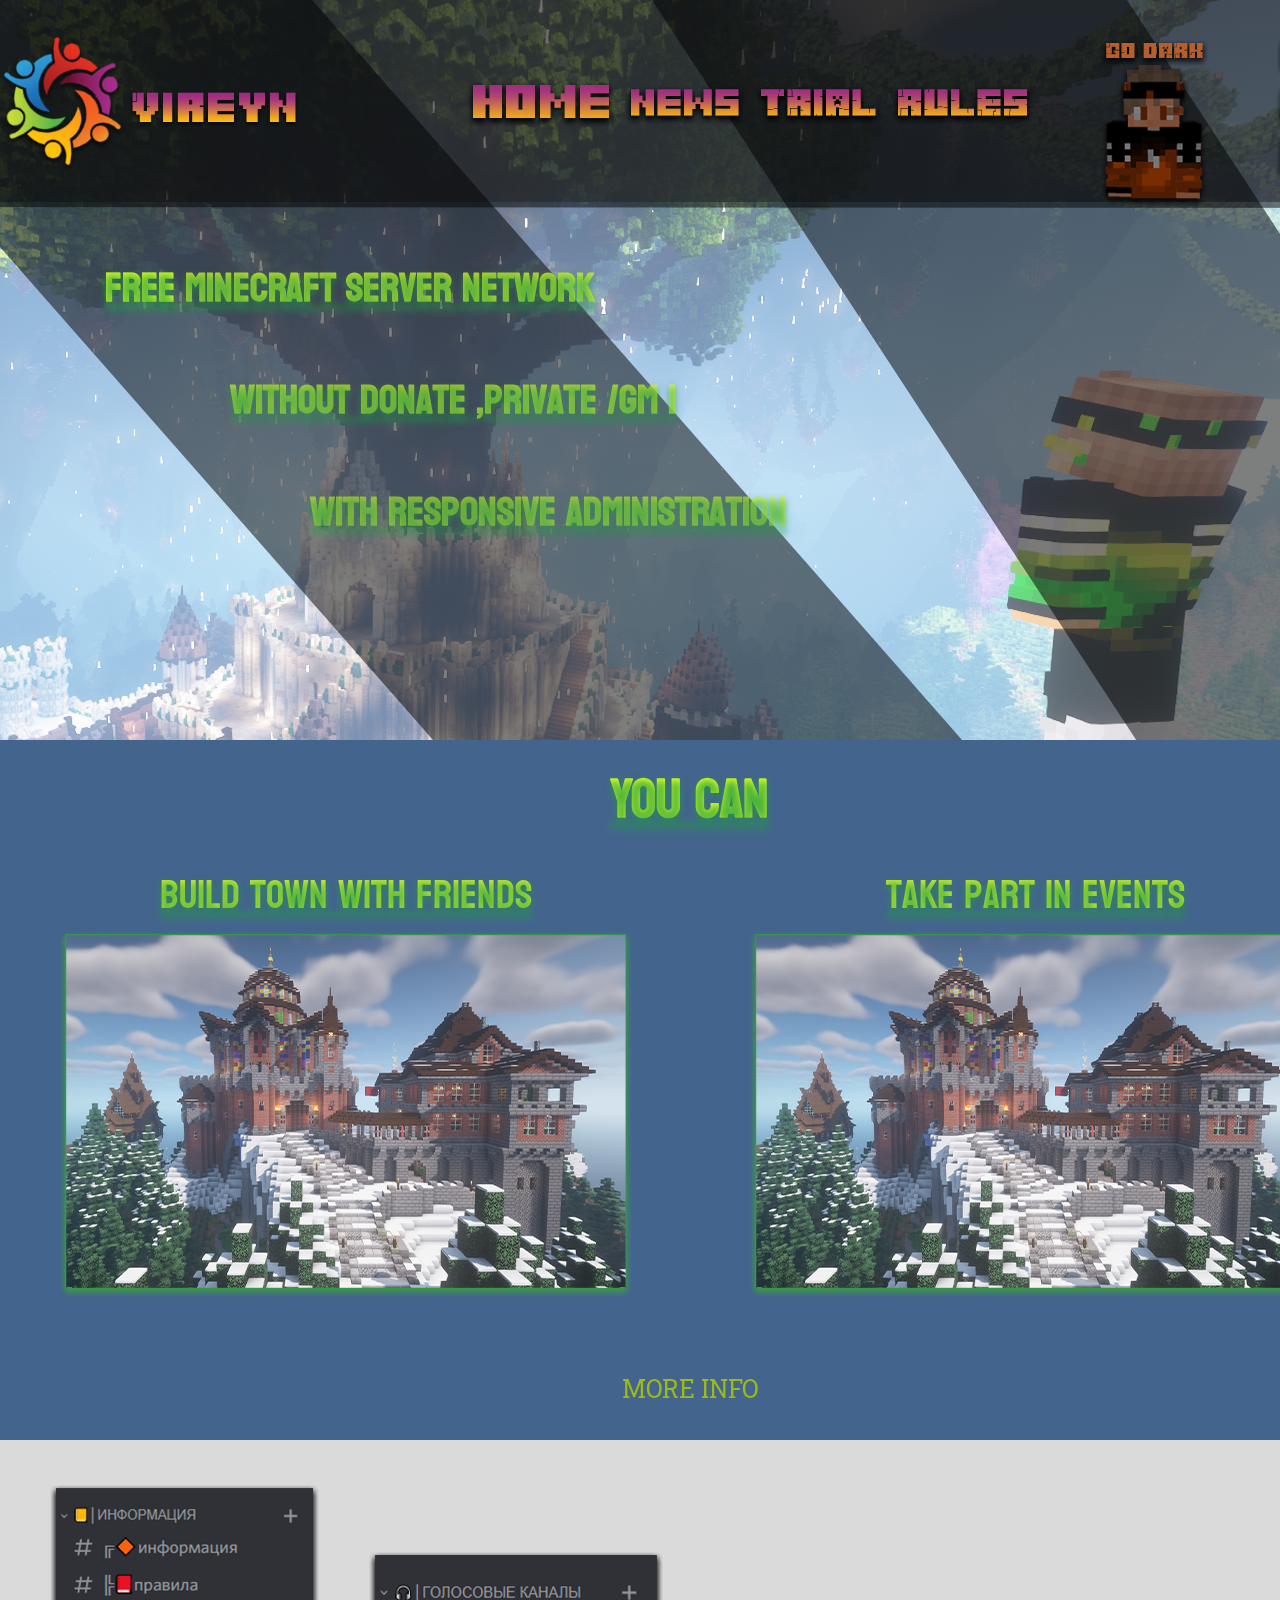
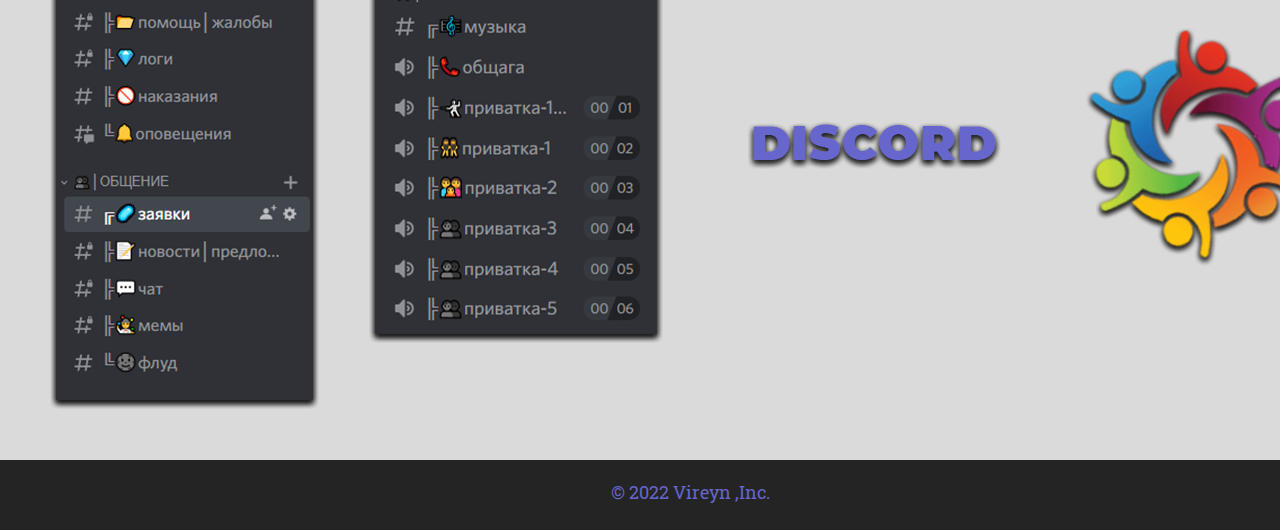
==== index.html @ 2be54cd7 "d" ====
<!DOCTYPE html>
<html lang="en">
<head>
    <meta charset="UTF-8">
    <meta http-equiv="X-UA-Compatible" content="IE=edge">
    <meta name="viewport" content="width=device-width, initial-scale=1, shrink-to-fit=no">
    <link rel="preconnect" href="https://fonts.googleapis.com">
    <link rel="preconnect" href="https://fonts.gstatic.com" crossorigin>
    <link
    href="https://fonts.googleapis.com/css2?family=Koulen&family=Roboto+Slab:wght@100;200;300;400;500;600;700;800;900&display=swap" rel="stylesheet">
    <link rel="stylesheet" href="/style/day-version-hello.css">
    <title>Vireyn | Server</title>
</head>
<body>
   <header class="top" id="top">
        <div class="bg-fullscreen">
            <div class="container">
                <div class="main-top">
                    <div class="full-logo">
                        <img src="/img/first-site/day-version/logo.png" alt="logo " class="logo-img logo">
                        <img src="/img/first-site/day-version/Vireyn-logo-text.png" alt="logo-text" class="logo-text logo">
                    </div>
                    <div class="menu-navigation">
                        <a href=""><img class="home"  src="/img/first-site/day-version/homeb-btn.png" alt="main"></a>
                        <a href=""><img src="/img/first-site/day-version/news-btn.png" alt="news" class="news"></a>
                        <a href=""><img src="/img/first-site/day-version/trial-btn.png" alt="trial" class="trial"></a>
                        <a href=""><img src="/img/first-site/day-version/rules-btn.png" alt="rules" class="rules"></a>
                    </div>
                    <div class="set-type">
                        <!-- <img src="/img/first-site/day-version/GO-DARK-btn.png" alt="set-type" height="25px" class="go-dark-btn-text"> -->
                        <a href="/pages/main/moon-version-hello.html" class="bayt-ref"><img src="/img/first-site/day-version/sun-btn.png" alt="bayt-btn" width="108px" height="145px" class="bayt-btn"></a>
                    </div>
                    <div class="settings-lang">
                        <a href="index.html"><img src="/img/first-site/day-version/EN.png" alt="btn" class="lan-btn en-btn"></a>
                        <a href="/pages/main/day-version-hello-ua.html"><img src="/img/first-site/day-version/UA.png" alt="btn" class="lan-btn ua-btn"></a>
                        <a href="/pages/main/day-version-hello-ru.html"><img src="/img/first-site/day-version/RUS.png" alt="btn" class="lan-btn ru-btn"></a>
                    </div>
                </div>
                <div class="intro">
                    <!-- <h1 class="main-h">
                        Vireyn it is
                    </h1> -->
                    <p class="main-intro main-intro-1"> <span class="free-main"> FREE </span> minecraft server network </p>
                    <p class="main-intro main-intro-2"> without donate ,private /gm 1</p>
                    <p class="main-intro main-intro-3"> with responsive administration</p>
                </div>
            </div>
        </div>
   </header>
   <section class="you-can">
        <div class="bg-section-2">
            <div class="container">
                <h2 class="main-h h-section-2">
                    YOU CAN
                </h2>
                <div class="intro-section-2">
                    <h4 class="main-intro m-i-1-section2">
                        build town with friends
                    </h4>
                    <h4 class="main-intro m-i-2-section2">
                        take part in events
                    </h4>
                </div>
                <div class="picture-section-2">
                    <img class="build-picture" src="/img/first-site/day-version/you-can-build-day.png" alt="build-picture">
                    <img src="/img/first-site/day-version/you-can-build-day.png" alt="dragon-picture">
                </div>
                <div class="more-info-section">
                    <a href="#" class="more-info-btn"><p class="more-info-btn-text">MORE INFO</p></a>
                </div>
            </div>
        </div>
   </section>
   <section class="discord-section" id="discord-section">
        <div class="discord-bg">
            <div class="container">
                <div class="discord-img">
                    <img  class="chat-ds-section" src="/img/first-site/day-version/discord-section-chats.png" alt="chats-img">
                    <img  class="voice-ds-section" src="/img/first-site/day-version/discorg-section-voice.png" alt="voice-chays-img">
                    <a href="#" class="discord-btn"><img class="discord-btn-img" src="/img/first-site/day-version/DISCORD-btn.png" alt="discord"></a>
                    <img width="218px" class="logo-ds-section" src="/img/first-site/day-version/logo-discord-section.png" alt="logo">
                </div>
            </div>
        </div>
   </section>
   <footer id="credits" class="credits">
        <div class="footer-bg">
            <div class="container">
                <p class="credits-text"> &copy; 2022 Vireyn ,Inc.</p>
            </div>
        </div>
   </footer>
</body>
</html>
---- style/day-version-hello.css ----
body {
    font-family: 'Roboto Slab', serif;
    /* font-family: 'Libre Baskerville', serif; */
    font-size: 18px;
    margin: 0;
    padding: 0;
}

div,p,input,button,form,span,a,ul,li {
    box-sizing: border-box;
}

h1,h2,h3,h4,h5,h6 {
    margin: 0;
}

.container {
    width: 1380px;
    margin: 0 auto;
}

.top {
    background: rgb(159, 193, 224);
    background: linear-gradient(0deg, rgba(159, 193, 224, 1) 0%, rgba(93, 108, 125, 1) 100%);
}

.bg-fullscreen {
    background: url('/img/first-site/day-version/ligth-fs2.png') no-repeat;
    background-position-x: center;
    height: 740px;
}

.main-top {
    display: flex;
    justify-content: space-between;
}

.logo-img {
    padding-top: 35px;
    width: 125px;
}
.logo-text {
    padding-bottom: 45px;
    width: 170px;   
}

/* navigation */
.menu-navigation {
    display: flex;
    margin-top: 82px;
}
.home {
    margin-left: 100px;
    margin-right: 10px;
   
}
.home:hover {
    transition: all 0.5s ease;
    width: 150px;
    background: url('/img/first-site/day-version/home-btn-hover.png');
}
.news {
    margin-right: 10px;
    margin-top: 4px;
}
.news:hover {
    transition: all 0.5s ease;
    width: 121px;
    background: url('/img/first-site/day-version/news-hover.png');
}
.trial {
    margin-right: 10px;
    margin-top: 4px;
}
.trial:hover {
    transition: all 0.5s ease;
    width: 129px;
    background: url('/img/first-site/day-version/trial-hover.png');
}
.rules {
    margin-top: 4px;
}
.rules:hover {
    transition: all 0.5s ease;
    width: 143px;
    background: url('/img/first-site/day-version/rules-hover.png');
}
/* settings-lang */
.settings-lang {
    margin-top: 31px;
    
}

.lan-btn {
    display: flex;
    padding-top: 10px;
}

.en-btn {
    padding-left: 65px;
    padding-bottom: 15px;
    background: url('/img/first-site/day-version/USA.png') no-repeat left center;
}

.ua-btn {
    padding-left: 65px;
    padding-bottom: 15px;
    background: url('/img/first-site/day-version/UK.png') no-repeat left center;
}

.ru-btn {
    padding-left: 65px;
    padding-bottom: 15px;
    background: url('/img/first-site/day-version/ru.png') no-repeat left center;
}

.lan-btn:hover {
    width: 45px;
    height: 35px;
    transition: all 0.5s ease;
}

/* settings-moon-or-day */
.set-type {
    display: flex;
}

.bayt-btn {
    /* padding-left: 700px;*/
    padding-top: 62px; 
    background: url('/img/first-site/day-version/GO-DARK-btn.png') no-repeat ;
    background-position-y: 40px;
    /*background-position-x: 700px; */
}

.bayt-btn:hover {
    transition: all 0.5s ease;
    width: 112px;
    /* height: 150px; */
}

.main-h {
    /* color: rgb(248, 181, 23); */
    font-family: 'Koulen', cursive;
    /* font-family: 'Libre Baskerville', serif; */
    font-size: 55px;
    font-weight: 700;
    /* color: #273436; */
    background-image: linear-gradient(0deg, rgb(134, 115, 67) 0%, rgb(191, 45, 157) 95%);
    -webkit-background-clip: text;
    -webkit-text-fill-color: transparent;
    text-shadow: 0px 3px 7px rgba(0, 0, 0, 0.35);
    padding-left: 200px;
    padding-top: 20px;
    text-decoration: underline;
} 

.main-intro {
    /* color: rgb(248, 181, 23); */
    font-family: 'Koulen', cursive;
    font-weight: 700;
    /* color: #314346; */
    /* font-family: 'Libre Baskerville', serif; */
    font-size: 40px;
    /* -webkit-background-clip: text;
    -webkit-text-fill-color: transparent; 
    background-image: linear-gradient(0deg, rgb(134, 115, 67) 0%, rgb(191, 45, 157) 95%); 
    text-shadow: 0px 3px 7px rgba(0, 0, 0, 0.35); 
    text-decoration: underline;  */
}

.main-intro-1 {
    padding-left: 105px;
    -webkit-background-clip: text;
    -webkit-text-fill-color: transparent;
    background-image: linear-gradient(0deg, rgba(222, 255, 34, 0.789) 95%, rgba(5, 1, 4, 0.32) 0%);
    text-shadow: 0px 3px 7px rgba(32, 155, 69, 0.625);
    text-decoration: underline
}

.main-intro-2 {
    padding-left: 230px;
    -webkit-background-clip: text;
    -webkit-text-fill-color: transparent;
    background-image: linear-gradient(0deg, rgba(222, 255, 34, 0.678) 95%, rgba(5, 1, 4, 0.32) 0%);
    text-shadow: 0px 3px 7px rgba(32, 155, 69, 0.625);
    text-decoration: underline
}

.main-intro-3 {
    padding-left: 310px;
    -webkit-background-clip: text;
    -webkit-text-fill-color: transparent;
    background-image: linear-gradient(0deg, rgba(222, 255, 34, 0.604) 95%, rgba(5, 1, 4, 0.32) 0%);
    text-shadow: 0px 3px 7px rgba(32, 155, 69, 0.625);
    text-decoration: underline
}
.free-main {
    -webkit-background-clip: text;
    -webkit-text-fill-color: transparent;
    background-image: linear-gradient(0deg, rgba(222, 255, 34, 0.879) 95%, rgba(5, 1, 4, 0.32) 0%);
    text-shadow: 0px 3px 7px rgba(32, 155, 69, 0.784);
    text-decoration: underline
}

/* SECTION 2 */
.bg-section-2 {
    background-color: #103c6ec9;
    height: 700px;
}
.h-section-2 {
    padding: 0;
    padding-top: 10px;
    text-align: center;
    -webkit-background-clip: text;
    -webkit-text-fill-color: transparent;
    background-image: linear-gradient(0deg, rgb(222, 255, 34) 95%, rgba(5, 1, 4, 0.32) 0%);
    text-shadow: 0px 3px 7px rgba(32, 155, 69, 0.784);
    text-decoration: underline;
}

.intro-section-2 {
    padding-top: 10px;
    display: flex;
    justify-content: space-between;
}

.m-i-1-section2 {
    padding-left: 160px;
    font-weight: 300;
    -webkit-background-clip: text;
    -webkit-text-fill-color: transparent;
    background-image: linear-gradient(0deg, rgba(222, 255, 34, 0.879) 95%, rgba(5, 1, 4, 0.32) 0%);
    text-shadow: 0px 3px 7px rgba(32, 155, 69, 0.784);
    text-decoration: underline;
}

.m-i-2-section2 {
    font-weight: 300;
    -webkit-background-clip: text;
    -webkit-text-fill-color: transparent;
    background-image: linear-gradient(0deg, rgba(222, 255, 34, 0.879) 95%, rgba(5, 1, 4, 0.32) 0%);
    text-shadow: 0px 3px 7px rgba(32, 155, 69, 0.784);
    text-decoration: underline;
    padding-right: 195px;
}

.picture-section-2 {
    display: flex;
    justify-content: space-around;
}

.more-info-btn {
    font-family: 'Roboto Slab', serif;
    text-decoration: none;
    font-size: 25px;
    -webkit-background-clip: text;
    -webkit-text-fill-color: transparent;
    background-image: linear-gradient(0deg, rgba(169, 198, 6, 0.879) 95%, rgba(35, 7, 28, 0.32) 0%);

}

.more-info-btn {
    margin-top: 50px;
    display: flex;
    justify-content: center;
    margin: 50px auto;
}

.more-info-btn:hover {
    background-color:rgba(4, 69, 3, 0.678);
    transition: all 0.5s ease;
    font-size: 26px;
    -webkit-background-clip: text;
    -webkit-text-fill-color: transparent;
    background-image: linear-gradient(0deg, rgba(222, 255, 34, 0.879) 95%, rgba(5, 1, 4, 0.32) 0%);
    text-shadow: 0px 3px 7px rgba(32, 155, 69, 0.784);
}

/* SECTION 3 */
.discord-bg {
    background-color: #dadada;
    height: 620px;
}
.discord-img {
    display: flex;
    align-items: center;
    padding-top: 45px;
}
.chat-ds-section {
    padding-left: 50px;
    padding-right: 50px;
}
.voice-ds-section {
    padding-right: 85px;
}
.logo-ds-section {
    padding-left: 85px;
}
.discord-btn-img:hover {
    transition: all 0.5s ease;
    width: 290px;
    padding-right: 0;
    padding-left: 50px;
    padding-bottom: 20px;
}
/* FOOTER */
.footer-bg {
    background-color: #242424;
    height: 70px;
}
.credits-text {
    margin: 0;
    color: #6666CC;
    display: flex;
    justify-content: center;
    padding-top: 20px;
}
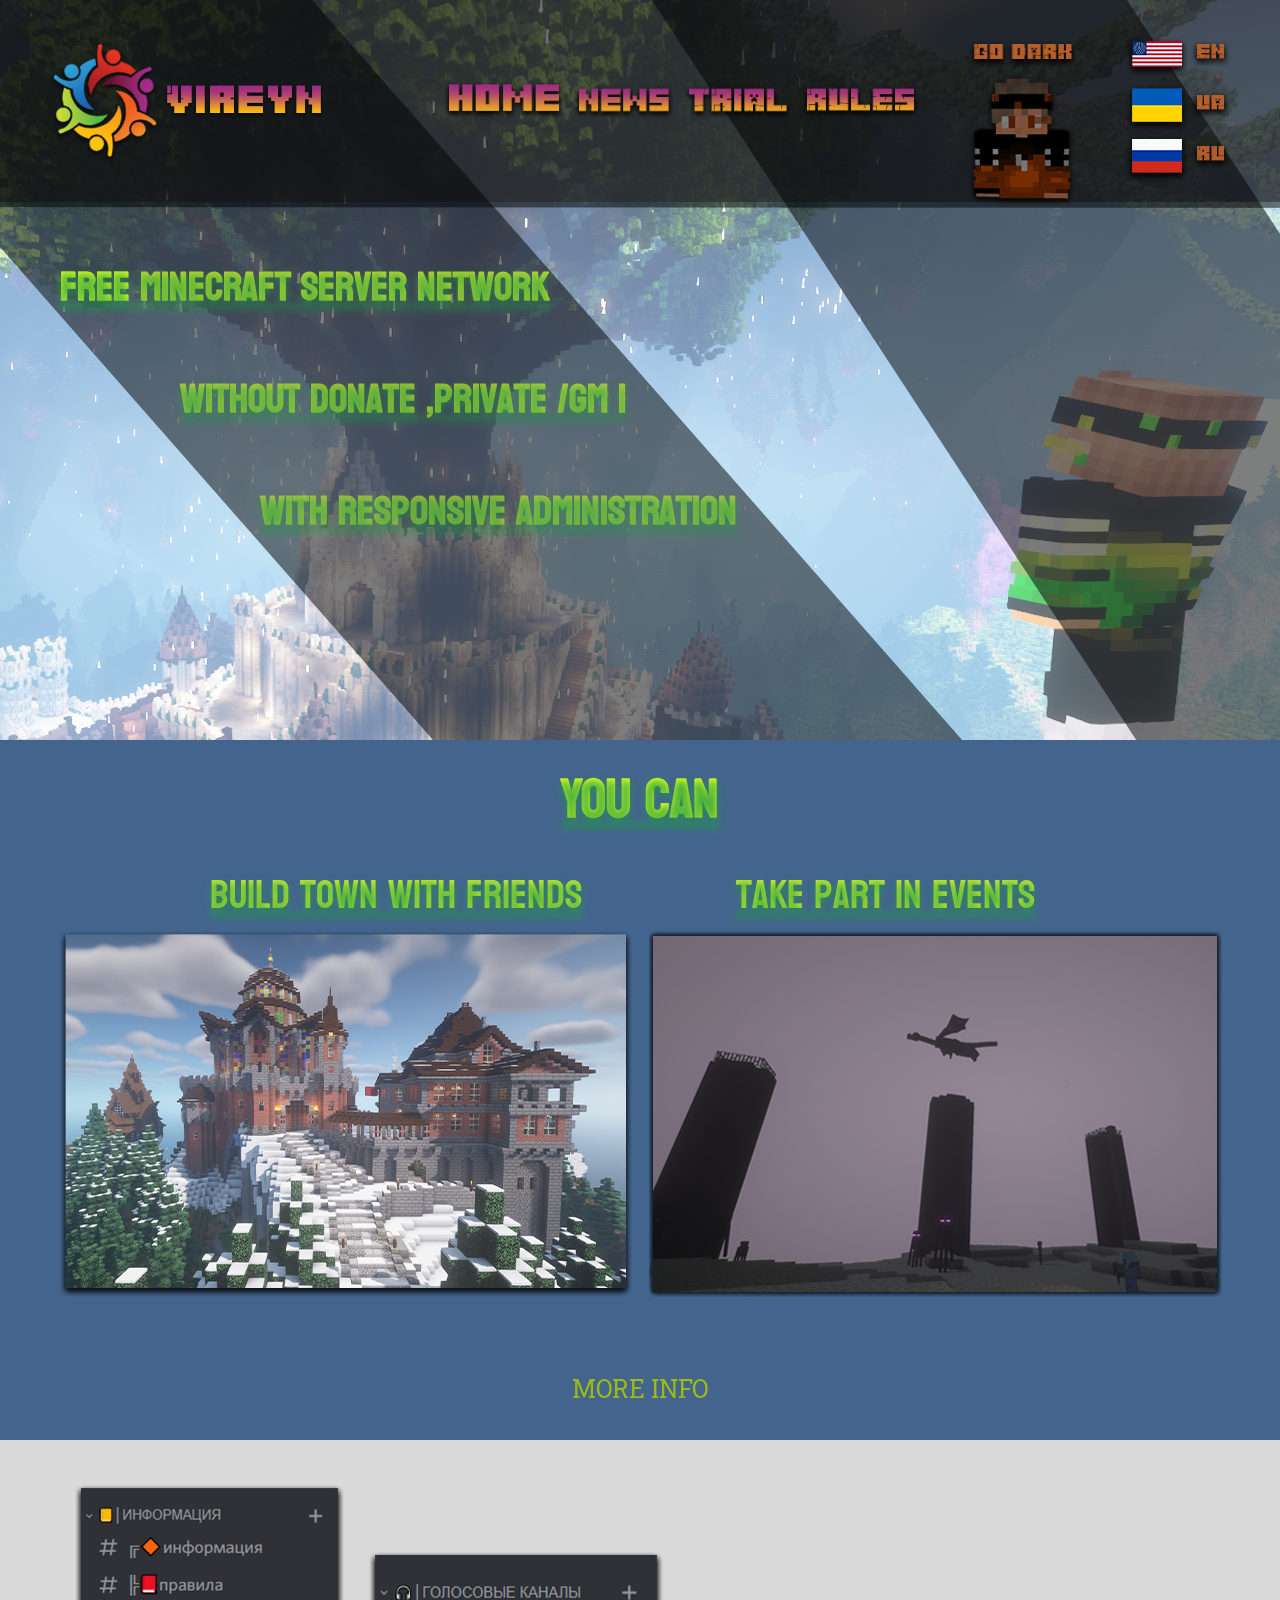
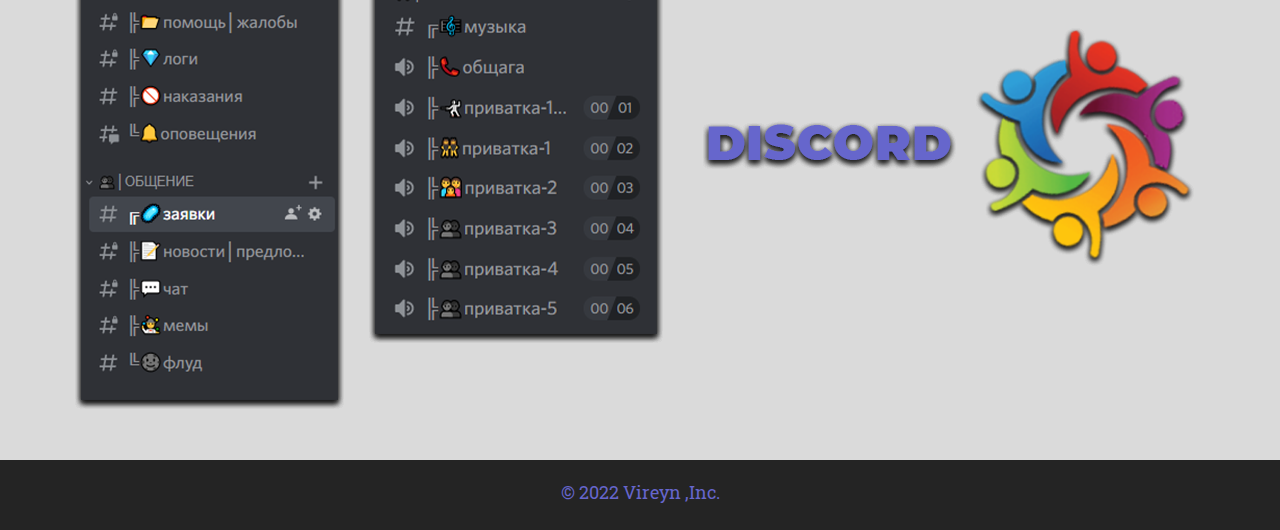
==== commit 5e9d4cc5: "ц" ====
--- a/index.html
+++ b/index.html
@@ -6,9 +6,8 @@
     <meta name="viewport" content="width=device-width, initial-scale=1, shrink-to-fit=no">
     <link rel="preconnect" href="https://fonts.googleapis.com">
     <link rel="preconnect" href="https://fonts.gstatic.com" crossorigin>
-    <link
-    href="https://fonts.googleapis.com/css2?family=Koulen&family=Roboto+Slab:wght@100;200;300;400;500;600;700;800;900&display=swap" rel="stylesheet">
-    <link rel="stylesheet" href="/style/day-version-hello.css">
+    <link href="https://fonts.googleapis.com/css2?family=Koulen&family=Roboto+Slab:wght@100;200;300;400;500;600;700;800;900&display=swap" rel="stylesheet">
+    <link rel="stylesheet" href="/style/styledayversion.css">
     <title>Vireyn | Server</title>
 </head>
 <body>
@@ -31,7 +30,7 @@
                         <a href="/pages/main/moon-version-hello.html" class="bayt-ref"><img src="/img/first-site/day-version/sun-btn.png" alt="bayt-btn" width="108px" height="145px" class="bayt-btn"></a>
                     </div>
                     <div class="settings-lang">
-                        <a href="index.html"><img src="/img/first-site/day-version/EN.png" alt="btn" class="lan-btn en-btn"></a>
+                        <a href="/index.html"><img src="/img/first-site/day-version/EN.png" alt="btn" class="lan-btn en-btn"></a>
                         <a href="/pages/main/day-version-hello-ua.html"><img src="/img/first-site/day-version/UA.png" alt="btn" class="lan-btn ua-btn"></a>
                         <a href="/pages/main/day-version-hello-ru.html"><img src="/img/first-site/day-version/RUS.png" alt="btn" class="lan-btn ru-btn"></a>
                     </div>
@@ -63,7 +62,7 @@
                 </div>
                 <div class="picture-section-2">
                     <img class="build-picture" src="/img/first-site/day-version/you-can-build-day.png" alt="build-picture">
-                    <img src="/img/first-site/day-version/you-can-build-day.png" alt="dragon-picture">
+                    <img src="/img/first-site/day-version/dragon-ivent-day.png" alt="dragon-picture">
                 </div>
                 <div class="more-info-section">
                     <a href="#" class="more-info-btn"><p class="more-info-btn-text">MORE INFO</p></a>
@@ -77,7 +76,7 @@
                 <div class="discord-img">
                     <img  class="chat-ds-section" src="/img/first-site/day-version/discord-section-chats.png" alt="chats-img">
                     <img  class="voice-ds-section" src="/img/first-site/day-version/discorg-section-voice.png" alt="voice-chays-img">
-                    <a href="#" class="discord-btn"><img class="discord-btn-img" src="/img/first-site/day-version/DISCORD-btn.png" alt="discord"></a>
+                    <a href="https://discord.gg/PbUfJdXEf3" target="_blank" class="discord-btn"><img class="discord-btn-img" src="/img/first-site/day-version/DISCORD-btn.png" alt="discord"></a>
                     <img width="218px" class="logo-ds-section" src="/img/first-site/day-version/logo-discord-section.png" alt="logo">
                 </div>
             </div>
@@ -91,4 +90,5 @@
         </div>
    </footer>
 </body>
-</html>+</html>
+
--- a/style/styledayversion.css
+++ b/style/styledayversion.css
@@ -0,0 +1,435 @@
+
+body {
+    font-family: 'Roboto Slab', serif;
+    /* font-family: 'Libre Baskerville', serif; */
+    font-size: 18px;
+    margin: 0;
+    padding: 0;
+}
+
+div,p,input,button,form,span,a,ul,li {
+    box-sizing: border-box;
+}
+
+h1,h2,h3,h4,h5,h6 {
+    margin: 0;
+}
+
+.container {
+    width: 1380px;
+    margin: 0 auto;
+}
+
+.top {
+    background: rgb(159, 193, 224);
+    background: linear-gradient(0deg, rgba(159, 193, 224, 1) 0%, rgba(93, 108, 125, 1) 100%);
+}
+
+.bg-fullscreen {
+    background: url('/img/first-site/day-version/ligth-fs2.png') no-repeat;
+    background-position-x: center;
+    height: 740px;
+}
+
+.main-top {
+    display: flex;
+    justify-content: space-between;
+}
+
+.logo-img {
+    padding-top: 35px;
+    width: 125px;
+}
+.logo-text {
+    padding-bottom: 45px;
+    width: 170px;   
+}
+
+/* navigation */
+.menu-navigation {
+    display: flex;
+    margin-top: 82px;
+}
+.home {
+    margin-left: 100px;
+    margin-right: 10px;
+   
+}
+.home:hover {
+    transition: all 0.5s ease;
+    width: 150px;
+    background: url('/img/first-site/day-version/home-btn-hover.png');
+}
+.news {
+    margin-right: 10px;
+    margin-top: 4px;
+}
+.news:hover {
+    transition: all 0.5s ease;
+    width: 121px;
+    background: url('/img/first-site/day-version/news-hover.png');
+}
+.trial {
+    margin-right: 10px;
+    margin-top: 4px;
+}
+.trial:hover {
+    transition: all 0.5s ease;
+    width: 129px;
+    background: url('/img/first-site/day-version/trial-hover.png');
+}
+.rules {
+    margin-top: 4px;
+}
+.rules:hover {
+    transition: all 0.5s ease;
+    width: 143px;
+    background: url('/img/first-site/day-version/rules-hover.png');
+}
+/* settings-lang */
+.settings-lang {
+    margin-top: 31px;
+    
+}
+
+.lan-btn {
+    display: flex;
+    padding-top: 10px;
+}
+
+.en-btn {
+    padding-left: 65px;
+    padding-bottom: 15px;
+    background: url('/img/first-site/day-version/USA.png') no-repeat left center;
+}
+
+.ua-btn {
+    padding-left: 65px;
+    padding-bottom: 15px;
+    background: url('/img/first-site/day-version/UK.png') no-repeat left center;
+}
+
+.ru-btn {
+    padding-left: 65px;
+    padding-bottom: 15px;
+    background: url('/img/first-site/day-version/ru.png') no-repeat left center;
+}
+
+.lan-btn:hover {
+    width: 45px;
+    height: 35px;
+    transition: all 0.5s ease;
+}
+
+/* settings-moon-or-day */
+.set-type {
+    display: flex;
+}
+
+.bayt-btn {
+    /* padding-left: 700px;*/
+    padding-top: 62px; 
+    background: url('/img/first-site/day-version/GO-DARK-btn.png') no-repeat ;
+    background-position-y: 40px;
+    /*background-position-x: 700px; */
+}
+
+.bayt-btn:hover {
+    transition: all 0.5s ease;
+    width: 112px;
+    /* height: 150px; */
+}
+
+.main-h {
+    /* color: rgb(248, 181, 23); */
+    font-family: 'Koulen', cursive;
+    /* font-family: 'Libre Baskerville', serif; */
+    font-size: 55px;
+    font-weight: 700;
+    /* color: #273436; */
+    background-image: linear-gradient(0deg, rgb(134, 115, 67) 0%, rgb(191, 45, 157) 95%);
+    -webkit-background-clip: text;
+    -webkit-text-fill-color: transparent;
+    text-shadow: 0px 3px 7px rgba(0, 0, 0, 0.35);
+    padding-left: 200px;
+    padding-top: 20px;
+    text-decoration: underline;
+} 
+
+.main-intro {
+    /* color: rgb(248, 181, 23); */
+    font-family: 'Koulen', cursive;
+    font-weight: 700;
+    /* color: #314346; */
+    /* font-family: 'Libre Baskerville', serif; */
+    font-size: 40px;
+    /* -webkit-background-clip: text;
+    -webkit-text-fill-color: transparent; 
+    background-image: linear-gradient(0deg, rgb(134, 115, 67) 0%, rgb(191, 45, 157) 95%); 
+    text-shadow: 0px 3px 7px rgba(0, 0, 0, 0.35); 
+    text-decoration: underline;  */
+}
+
+.main-intro-1 {
+    padding-left: 105px;
+    -webkit-background-clip: text;
+    -webkit-text-fill-color: transparent;
+    background-image: linear-gradient(0deg, rgba(222, 255, 34, 0.789) 95%, rgba(5, 1, 4, 0.32) 0%);
+    text-shadow: 0px 3px 7px rgba(32, 155, 69, 0.625);
+    text-decoration: underline
+}
+
+.main-intro-2 {
+    padding-left: 230px;
+    -webkit-background-clip: text;
+    -webkit-text-fill-color: transparent;
+    background-image: linear-gradient(0deg, rgba(222, 255, 34, 0.678) 95%, rgba(5, 1, 4, 0.32) 0%);
+    text-shadow: 0px 3px 7px rgba(32, 155, 69, 0.625);
+    text-decoration: underline
+}
+
+.main-intro-3 {
+    padding-left: 310px;
+    -webkit-background-clip: text;
+    -webkit-text-fill-color: transparent;
+    background-image: linear-gradient(0deg, rgba(222, 255, 34, 0.604) 95%, rgba(5, 1, 4, 0.32) 0%);
+    text-shadow: 0px 3px 7px rgba(32, 155, 69, 0.625);
+    text-decoration: underline
+}
+.free-main {
+    -webkit-background-clip: text;
+    -webkit-text-fill-color: transparent;
+    background-image: linear-gradient(0deg, rgba(222, 255, 34, 0.879) 95%, rgba(5, 1, 4, 0.32) 0%);
+    text-shadow: 0px 3px 7px rgba(32, 155, 69, 0.784);
+    text-decoration: underline
+}
+
+/* SECTION 2 */
+.bg-section-2 {
+    background-color: #103c6ec9;
+    height: 700px;
+}
+.h-section-2 {
+    padding: 0;
+    padding-top: 10px;
+    text-align: center;
+    -webkit-background-clip: text;
+    -webkit-text-fill-color: transparent;
+    background-image: linear-gradient(0deg, rgb(222, 255, 34) 95%, rgba(5, 1, 4, 0.32) 0%);
+    text-shadow: 0px 3px 7px rgba(32, 155, 69, 0.784);
+    text-decoration: underline;
+}
+
+.intro-section-2 {
+    padding-top: 10px;
+    display: flex;
+    justify-content: space-between;
+}
+
+.m-i-1-section2 {
+    padding-left: 160px;
+    font-weight: 300;
+    -webkit-background-clip: text;
+    -webkit-text-fill-color: transparent;
+    background-image: linear-gradient(0deg, rgba(222, 255, 34, 0.879) 95%, rgba(5, 1, 4, 0.32) 0%);
+    text-shadow: 0px 3px 7px rgba(32, 155, 69, 0.784);
+    text-decoration: underline;
+}
+
+.m-i-2-section2 {
+    font-weight: 300;
+    -webkit-background-clip: text;
+    -webkit-text-fill-color: transparent;
+    background-image: linear-gradient(0deg, rgba(222, 255, 34, 0.879) 95%, rgba(5, 1, 4, 0.32) 0%);
+    text-shadow: 0px 3px 7px rgba(32, 155, 69, 0.784);
+    text-decoration: underline;
+    padding-right: 195px;
+}
+
+.picture-section-2 {
+    display: flex;
+    justify-content: space-around;
+}
+
+.more-info-btn {
+    font-family: 'Roboto Slab', serif;
+    text-decoration: none;
+    font-size: 25px;
+    -webkit-background-clip: text;
+    -webkit-text-fill-color: transparent;
+    background-image: linear-gradient(0deg, rgba(169, 198, 6, 0.879) 95%, rgba(35, 7, 28, 0.32) 0%);
+
+}
+
+.more-info-btn {
+    margin-top: 50px;
+    display: flex;
+    justify-content: center;
+    margin: 50px auto;
+}
+
+.more-info-btn:hover {
+    background-color:rgba(4, 69, 3, 0.678);
+    transition: all 0.5s ease;
+    font-size: 26px;
+    -webkit-background-clip: text;
+    -webkit-text-fill-color: transparent;
+    background-image: linear-gradient(0deg, rgba(222, 255, 34, 0.879) 95%, rgba(5, 1, 4, 0.32) 0%);
+    text-shadow: 0px 3px 7px rgba(32, 155, 69, 0.784);
+}
+
+/* SECTION 3 */
+.discord-bg {
+    background-color: #dadada;
+    height: 620px;
+}
+.discord-img {
+    display: flex;
+    align-items: center;
+    padding-top: 45px;
+}
+.chat-ds-section {
+    padding-left: 50px;
+    padding-right: 50px;
+}
+.voice-ds-section {
+    padding-right: 85px;
+}
+.logo-ds-section {
+    padding-left: 85px;
+}
+.discord-btn-img:hover {
+    transition: all 0.5s ease;
+    width: 290px;
+    padding-right: 0;
+    padding-left: 50px;
+    padding-bottom: 20px;
+}
+/* FOOTER */
+.footer-bg {
+    background-color: #242424;
+    height: 70px;
+}
+.credits-text {
+    margin: 0;
+    color: #6666CC;
+    display: flex;
+    justify-content: center;
+    padding-top: 20px;
+}
+
+@media screen and (max-width: 1400px) {
+    .container {
+        width: 1280px;
+        margin: 0 auto;
+    }
+    .logo-ds-section {
+        padding-left: 20px;
+    }
+    .voice-ds-section {
+        padding-right: 40px;    
+    }    
+    .main-intro-1 {
+        padding-left: 53px;
+    }
+
+    .main-intro-2 {
+        padding-left: 180px;
+    }
+
+    .main-intro-3 {
+        padding-left: 260px;
+    }
+    .home {
+        margin-left: 70px;
+    }
+}
+
+@media screen and (max-width: 1300px) {
+    .container {
+        width: 1180px;
+        margin: 0 auto;
+    }
+    .chat-ds-section {
+        padding: 0 25px;
+    }
+    .main-intro-1 {
+        padding-left: 10px;
+    }
+
+    .main-intro-2 {
+        padding-left: 130px;
+    }
+
+    .main-intro-3 {
+        padding-left: 210px;
+    }
+   .bayt-btn {
+       /* padding-left: 700px;*/
+       height: 130px;
+       padding-top: 76px;
+       background: url('/img/first-site/day-version/GO-DARK-btn.png') no-repeat;
+       background-position-y: 41px;
+       background-size: 110px;
+       /*background-position-x: 700px; */
+   }
+
+   .bayt-btn:hover {
+       transition: all 0.5s ease;
+       width: 112px;
+       /* height: 150px; */
+   }
+    .home {
+        width: 120px;
+
+    }
+
+    .home:hover {
+        transition: all 0.5s ease;
+        width: 123px;
+        background: url('/img/first-site/day-version/home-btn-hover.png');
+        background-size: 122px;
+    }
+
+    .news {
+        width: 100px;
+    }
+
+    .news:hover {
+        transition: all 0.5s ease;
+        width: 103px;
+        background: url('/img/first-site/day-version/news-hover.png');
+        background-size: 102px;
+    }
+
+    .trial {
+        width: 108px;
+    }
+
+    .trial:hover {
+        transition: all 0.5s ease;
+        width: 111px;
+        background: url('/img/first-site/day-version/trial-hover.png');
+        background-size: 110px;
+    }
+
+    .rules {
+        width: 117px;
+    }
+
+    .rules:hover {
+        transition: all 0.5s ease;
+        width: 120px;
+        background: url('/img/first-site/day-version/rules-hover.png');
+        background-size: 119px;
+    }
+
+    .logo-img {
+        width: 110px;
+        padding-top: 42px;
+    }
+
+    .logo-text {
+        width: 160px;
+    }
+}
